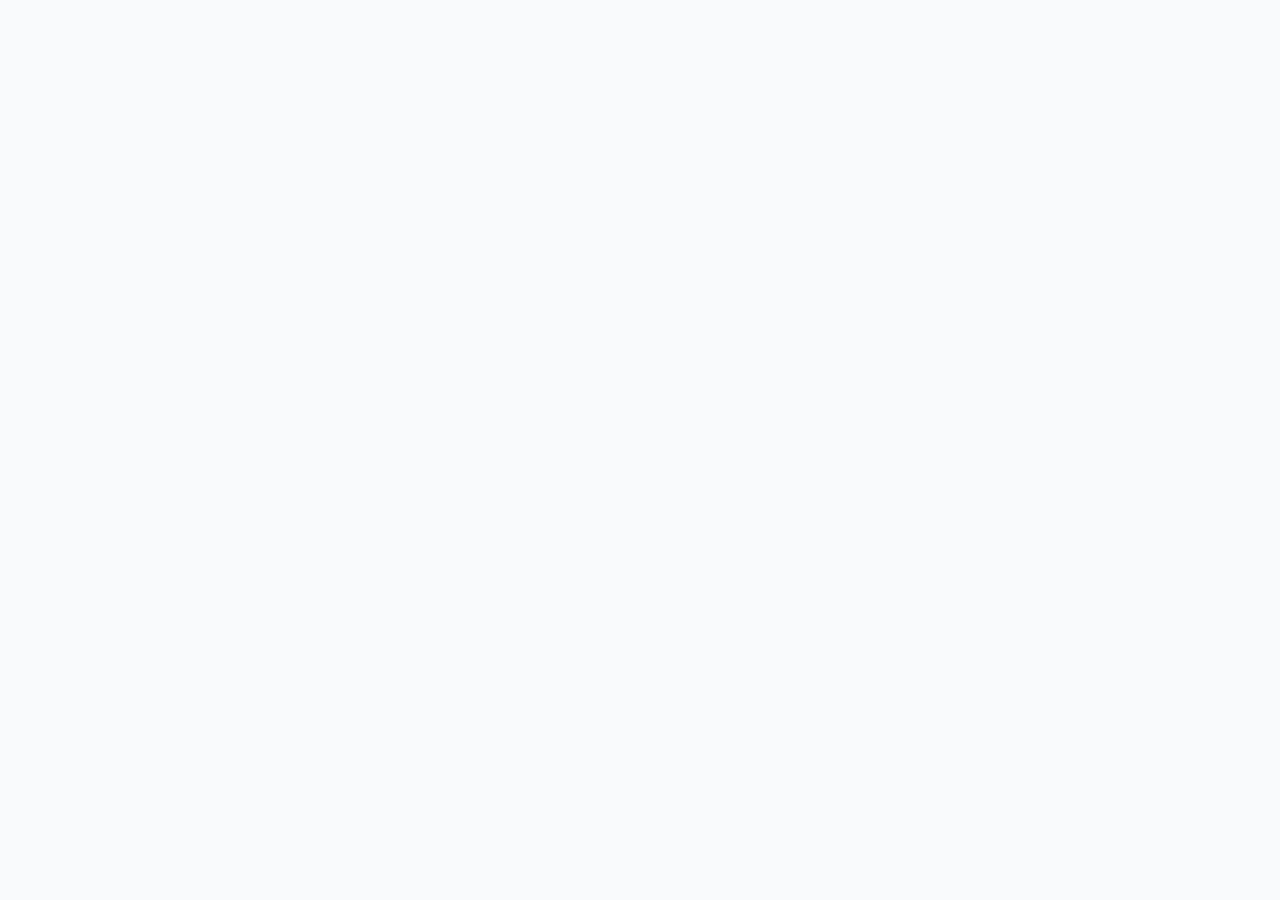
==== interview-prep.html @ bdfff9e2 "Add initial HTML structure for interview prep page" ====
<!DOCTYPE html>
<html lang="en">
<head>
<meta charset="UTF-8">
<meta name="viewport" content="width=device-width, initial-scale=1.0">

<title>Interview Prep Vault | V.I.T.A.L. Frameworks</title>

<meta name="description"
content="Master behavioral interviews with STAR method tracking, competency tagging, and Echo Mode practice drills.">

<style>

:root{
    --primary:#2563eb;
    --secondary:#1d4ed8;
    --success:#059669;
    --warning:#d97706;
    --danger:#dc2626;
    --info:#0891b2;
    --light:#f8fafc;
    --border:#e5e7eb;
    --bg-body:#f9fafb;
    --bg-card:#ffffff;
    --text-main:#111827;
    --text-muted:#4b5563;
    --footer-text:#6b7280;
    --shadow:rgba(0,0,0,.08);
    --font-scale:1;
}

[data-theme="dark"]{
    --primary:#58a6ff;
    --secondary:#79b8ff;
    --success:#3fb950;
    --warning:#d29922;
    --danger:#f85149;
    --info:#22d3ee;
    --light:#161b22;
    --border:#30363d;
    --bg-body:#0d1117;
    --bg-card:#161b22;
    --text-main:#f0f6fc;
    --text-muted:#8b949e;
    --footer-text:#8b949e;
    --shadow:rgba(0,0,0,.4);
}

*{box-sizing:border-box;}

body{
    margin:0;
    font-family:Segoe UI, Arial, sans-serif;
    background:var(--bg-body);
    color:var(--text-main);
    transition:background .3s, color .3s;
}

.skip-link{
    position:absolute;top:-60px;left:0;background:var(--primary);color:#fff;
    padding:10px 16px;z-index:1000;text-decoration:none;border-radius:0 0 8px 0;transition:top .2s;
}
.skip-link:focus{top:0;}

.sr-only{
    position:absolute;width:1px;height:1px;padding:0;margin:-1px;overflow:hidden;
    clip:rect(0,0,0,0);white-space:nowrap;border:0;
}

.a11y-bar{
    display:flex;flex-wrap:wrap;align-items:center;justify-content:center;gap:10px;
    background:var(--bg-card);border-bottom:1px solid var(--border);padding:10px 16px;
    position:sticky;top:0;z-index:900;
}
.a11y-group{display:flex;align-items:center
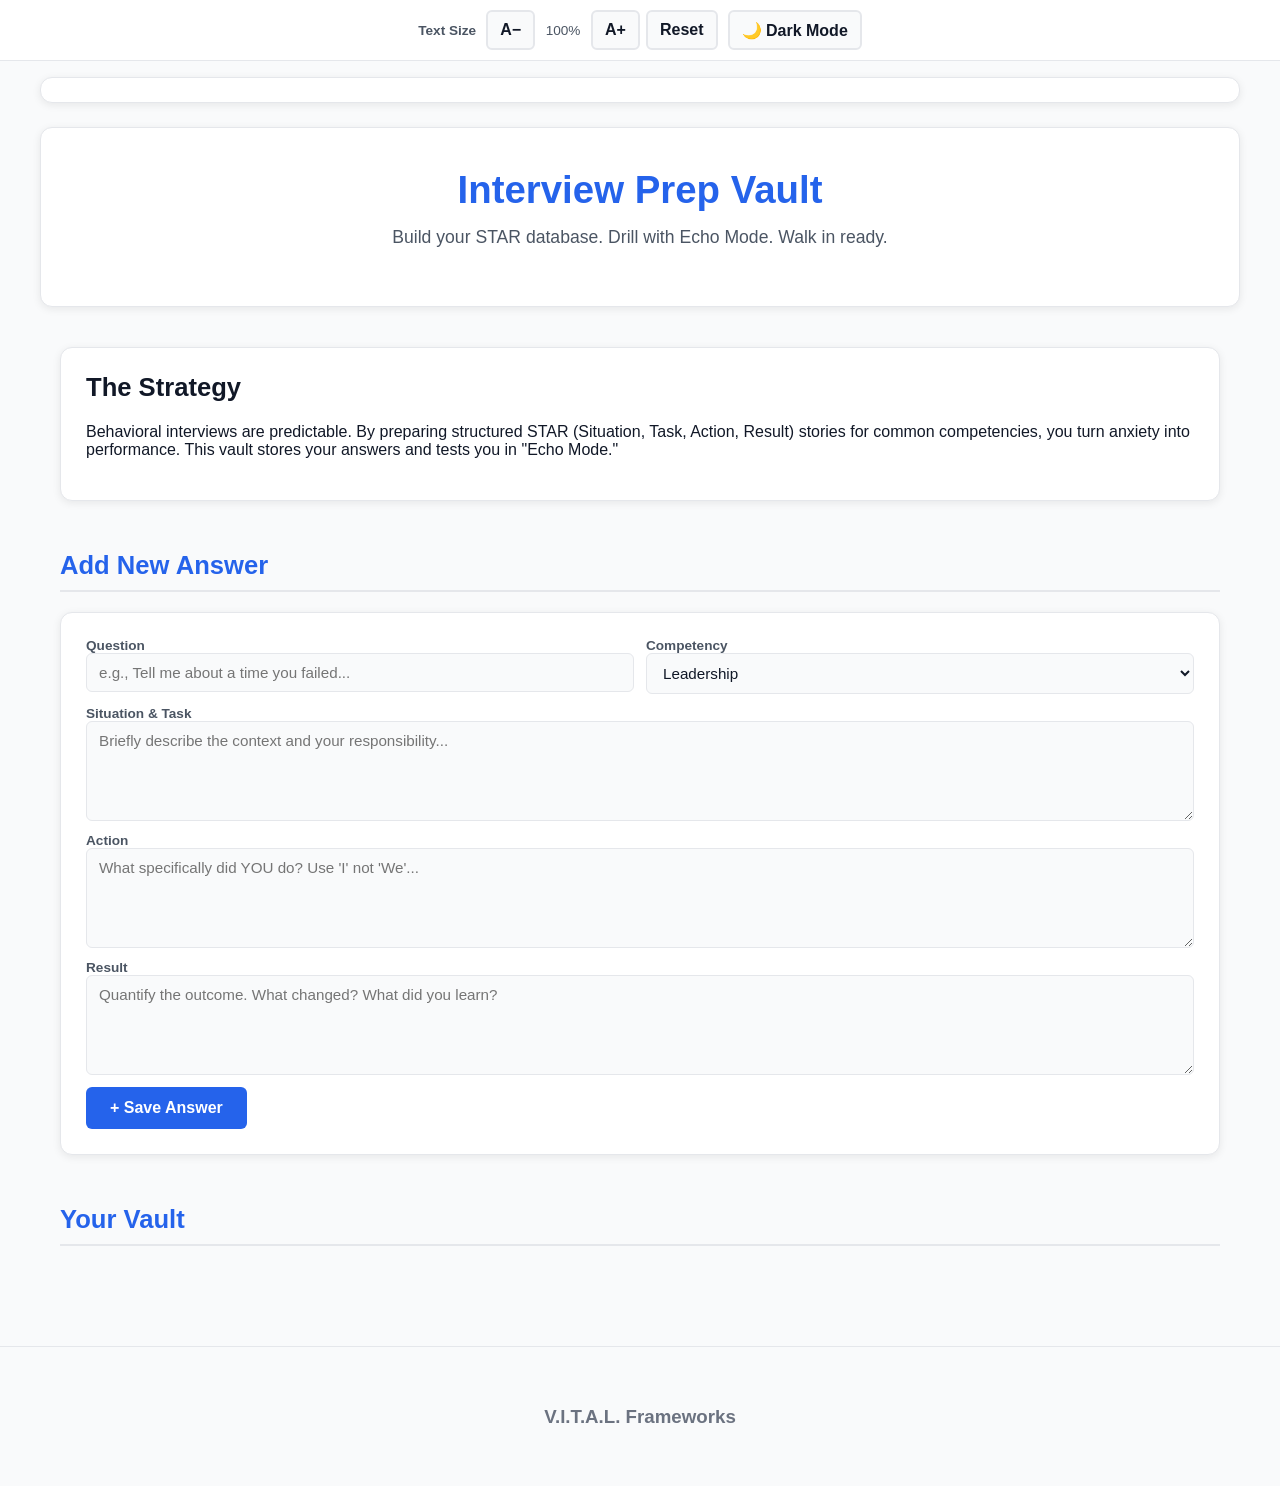
==== commit f0e0110a: "Enhance accessibility styles and button designs Updated accessibility styles and added new button st" ====
--- a/interview-prep.html
+++ b/interview-prep.html
@@ -72,4 +72,195 @@
     background:var(--bg-card);border-bottom:1px solid var(--border);padding:10px 16px;
     position:sticky;top:0;z-index:900;
 }
-.a11y-group{display:flex;align-items:center
+.a11y-group{display:flex;align-items:center;gap:6px;}
+.a11y-label{font-size:.85rem;font-weight:600;color:var(--text-muted);margin-right:4px;}
+.a11y-btn{
+    min-width:40px;min-height:40px;padding:8px 12px;font-size:1rem;font-weight:600;
+    border:2px solid var(--border);border-radius:6px;background:var(--bg-body);
+    color:var(--text-main);cursor:pointer;transition:background .2s,border-color .2s;
+}
+.a11y-btn:hover{border-color:var(--primary);}
+.a11y-btn:focus-visible{outline:3px solid var(--primary);outline-offset:2px;}
+.a11y-btn[aria-pressed="true"]{background:var(--primary);color:#fff;border-color:var(--primary);}
+.a11y-btn:disabled{opacity:.45;cursor:not-allowed;}
+#font-level-display{font-size:.85rem;color:var(--text-muted);min-width:44px;text-align:center;}
+
+.hero{
+    max-width:1200px;margin:24px auto 0;padding:40px 25px;background:var(--bg-card);
+    border:1px solid var(--border);border-radius:12px;box-shadow:0 2px 8px var(--shadow);text-align:center;
+}
+.hero h1{margin:0;font-size:calc(2.4rem * var(--font-scale));color:var(--primary);}
+.hero p{font-size:calc(1.1rem * var(--font-scale));color:var(--text-muted);margin-top:15px;}
+
+.site-nav{
+    max-width:1200px;margin:16px auto 0;padding:12px 20px;background:var(--bg-card);
+    border:1px solid var(--border);border-radius:12px;box-shadow:0 2px 8px var(--shadow);
+}
+.site-nav ul{list-style:none;margin:0 auto;padding:0;display:flex;flex-wrap:wrap;gap:8px;justify-content:center;}
+.site-nav a{
+    display:inline-block;padding:10px 14px;text-decoration:none;color:var(--primary);
+    font-weight:600;border-radius:6px;font-size:calc(1rem * var(--font-scale));
+}
+.site-nav a:hover,.site-nav a:focus-visible{background:var(--primary);color:#fff;outline:none;}
+.site-nav a[aria-current="page"]{background:var(--primary);color:#fff;}
+
+.container{max-width:1200px;margin:auto;padding:40px 20px;}
+
+.progress-box{
+    background:var(--bg-card);padding:25px;border-radius:12px;margin-bottom:40px;
+    box-shadow:0 2px 8px var(--shadow);border:1px solid var(--border);
+}
+.progress-box h2{margin-top:0;font-size:calc(1.6rem * var(--font-scale));}
+.progress-box p,.progress-box li{font-size:calc(1rem * var(--font-scale));}
+
+.section-heading{
+    font-size:calc(1.6rem * var(--font-scale));color:var(--primary);
+    margin:50px 0 20px;padding-bottom:10px;border-bottom:2px solid var(--border);
+}
+.section-intro{
+    color:var(--text-muted);font-size:calc(1rem * var(--font-scale));margin:-10px 0 25px;
+}
+
+/* ===== Form Styles ===== */
+.add-form{background:var(--bg-card);border:1px solid var(--border);border-radius:12px;padding:25px;margin-bottom:30px;box-shadow:0 2px 8px var(--shadow);}
+.add-form h2{margin-top:0;font-size:calc(1.4rem * var(--font-scale));color:var(--primary);}
+.form-row{display:flex;flex-wrap:wrap;gap:12px;margin-bottom:12px;}
+.form-row label{display:flex;flex-direction:column;font-size:calc(.85rem * var(--font-scale));font-weight:600;color:var(--text-muted);flex:1;min-width:150px;}
+.form-row input,.form-row select,.form-row textarea{padding:10px 12px;font-size:calc(.95rem * var(--font-scale));border:1px solid var(--border);border-radius:6px;background:var(--bg-body);color:var(--text-main);font-family:inherit;}
+.form-row textarea{min-height:100px;resize:vertical;}
+.form-row input:focus,.form-row select:focus,.form-row textarea:focus{outline:none;border-color:var(--primary);box-shadow:0 0 0 3px rgba(37,99,235,.2);}
+.add-btn{padding:12px 24px;background:var(--primary);color:#fff;border:none;border-radius:6px;font-size:calc(1rem * var(--font-scale));font-weight:700;cursor:pointer;transition:background .2s;}
+.add-btn:hover{background:var(--secondary);}
+
+/* ===== Card Grid for Answers ===== */
+.answer-grid{display:grid;grid-template-columns:repeat(auto-fill,minmax(300px,1fr));gap:20px;}
+.answer-card{background:var(--bg-card);border:1px solid var(--border);border-radius:12px;padding:20px;box-shadow:0 2px 8px var(--shadow);display:flex;flex-direction:column;}
+.answer-card h3{margin-top:0;color:var(--primary);font-size:calc(1.1rem * var(--font-scale));}
+.tag-badge{display:inline-block;padding:2px 8px;border-radius:12px;font-size:.75rem;font-weight:700;text-transform:uppercase;margin-bottom:8px;}
+.tag-leadership{background:rgba(37,99,235,.12);color:var(--primary);}
+.tag-conflict{background:rgba(220,38,38,.12);color:var(--danger);}
+.tag-failure{background:rgba(217,119,6,.12);color:var(--warning);}
+.tag-success{background:rgba(5,150,105,.12);color:var(--success);}
+.tag-other{background:rgba(107,114,128,.12);color:var(--footer-text);}
+
+.star-section{margin-bottom:10px;}
+.star-label{font-size:.75rem;font-weight:700;color:var(--text-muted);text-transform:uppercase;display:block;margin-bottom:2px;}
+.star-text{font-size:calc(.9rem * var(--font-scale));line-height:1.5;color:var(--text-main);}
+
+.card-actions{margin-top:auto;padding-top:15px;display:flex;gap:8px;}
+.practice-btn{flex:1;padding:8px;background:var(--info);color:#fff;border:none;border-radius:4px;cursor:pointer;font-weight:600;font-size:.9rem;}
+.delete-btn{padding:8px 12px;background:transparent;border:1px solid var(--danger);color:var(--danger);border-radius:4px;cursor:pointer;font-weight:600;font-size:.9rem;}
+.delete-btn:hover{background:rgba(220,38,38,.1);}
+
+/* ===== Practice Modal ===== */
+.modal-overlay{
+    position:fixed;top:0;left:0;width:100%;height:100%;background:rgba(0,0,0,.8);
+    z-index:2000;display:none;align-items:center;justify-content:center;padding:20px;
+}
+.modal-overlay.active{display:flex;}
+.modal-content{
+    background:var(--bg-card);border-radius:12px;padding:40px;max-width:600px;width:100%;
+    text-align:center;position:relative;box-shadow:0 10px 25px rgba(0,0,0,.2);
+}
+.modal-question{font-size:calc(1.5rem * var(--font-scale));font-weight:700;margin-bottom:20px;color:var(--primary);}
+.modal-hint{font-size:calc(1rem * var(--font-scale));color:var(--text-muted);margin-bottom:30px;}
+.reveal-btn{padding:12px 30px;background:var(--success);color:#fff;border:none;border-radius:6px;font-size:1.1rem;font-weight:700;cursor:pointer;}
+.close-modal{position:absolute;top:15px;right:20px;background:none;border:none;font-size:1.5rem;cursor:pointer;color:var(--text-muted);}
+
+footer{text-align:center;padding:40px;color:var(--footer-text);border-top:1px solid var(--border);margin-top:40px;}
+
+@media(prefers-reduced-motion:reduce){*{transition:none!important;animation:none!important;}}
+@media print{.a11y-bar,.site-nav,.add-form,.card-actions,.modal-overlay{display:none;}}
+
+</style>
+</head>
+
+<body>
+
+<a href="#main-content" class="skip-link">Skip to main content</a>
+
+<!-- ===== Accessibility Toolbar ===== -->
+<div class="a11y-bar" role="toolbar" aria-label="Display and accessibility settings">
+    <div class="a11y-group" role="group" aria-label="Text size controls">
+        <span class="a11y-label" id="font-label">Text Size</span>
+        <button type="button" class="a11y-btn" id="font-decrease" aria-label="Decrease text size">A−</button>
+        <span id="font-level-display" aria-live="polite" aria-describedby="font-label">100%</span>
+        <button type="button" class="a11y-btn" id="font-increase" aria-label="Increase text size">A+</button>
+        <button type="button" class="a11y-btn" id="font-reset" aria-label="Reset text size to 100 percent">Reset</button>
+    </div>
+    <div class="a11y-group">
+        <button type="button" class="a11y-btn" id="theme-toggle" aria-pressed="false" aria-label="Toggle dark mode">🌙 Dark Mode</button>
+    </div>
+</div>
+
+<!-- ==== Top Navigation === -->
+<div id="site-nav" class="site-nav" aria-label="Primary"></div>
+<script src="nav.js"></script>
+
+<header class="hero">
+<h1>Interview Prep Vault</h1>
+<p>Build your STAR database. Drill with Echo Mode. Walk in ready.</p>
+</header>
+
+<main class="container" id="main-content">
+
+<section class="progress-box" aria-labelledby="goal-heading">
+<h2 id="goal-heading">The Strategy</h2>
+<p>
+Behavioral interviews are predictable. By preparing structured STAR (Situation, Task, Action, Result) stories for common competencies, you turn anxiety into performance. This vault stores your answers and tests you in "Echo Mode."
+</p>
+</section>
+
+<h2 class="section-heading" id="entry-heading">Add New Answer</h2>
+
+<div class="add-form">
+<form id="add-form">
+<div class="form-row">
+<label>Question<input type="text" id="f-question" required placeholder="e.g., Tell me about a time you failed..."></label>
+<label>Competency<select id="f-tag" required>
+<option value="leadership">Leadership</option>
+<option value="conflict">Conflict Resolution</option>
+<option value="failure">Failure / Mistake</option>
+<option value="success">Success / Achievement</option>
+<option value="other">Other</option>
+</select></label>
+</div>
+<div class="form-row">
+<label>Situation &amp; Task<textarea id="f-st" required placeholder="Briefly describe the context and your responsibility..."></textarea></label>
+</div>
+<div class="form-row">
+<label>Action<textarea id="f-a" required placeholder="What specifically did YOU do? Use 'I' not 'We'..."></textarea></label>
+</div>
+<div class="form-row">
+<label>Result<textarea id="f-r" required placeholder="Quantify the outcome. What changed? What did you learn?"></textarea></label>
+</div>
+<button type="submit" class="add-btn">+ Save Answer</button>
+</form>
+</div>
+
+<h2 class="section-heading" id="vault-heading">Your Vault</h2>
+<div class="answer-grid" id="answer-grid">
+    <!-- Cards injected here -->
+</div>
+
+</main>
+
+<!-- Practice Modal -->
+<div class="modal-overlay" id="practice-modal">
+    <div class="modal-content">
+        <button class="close-modal" id="close-modal">&times;</button>
+        <h2 class="modal-question" id="modal-q">Question?</h2>
+        <p class="modal-hint">Speak your answer out loud using the STAR method.<br>Take your time. Then reveal to check.</p>
+        <button class="reveal-btn" id="reveal-btn">Reveal Answer</button>
+        
+        <div id="modal-answer-view" style="display:none; text-align:left; margin-top:20px;">
+            <div class="star-section"><span class="star-label">Situation/Task</span><div class="star-text" id="m-st"></div></div>
+            <div class="star-section"><span class="star-label">Action</span><div class="star-text" id="m-a"></div></div>
+            <div class="star-section"><span class="star-label">Result</span><div class="star-text" id="m-r"></div></div>
+        </div>
+    </div>
+</div>
+
+<footer>
+<h3>V.I.T.A.L. Frameworks</h3>
+<p>
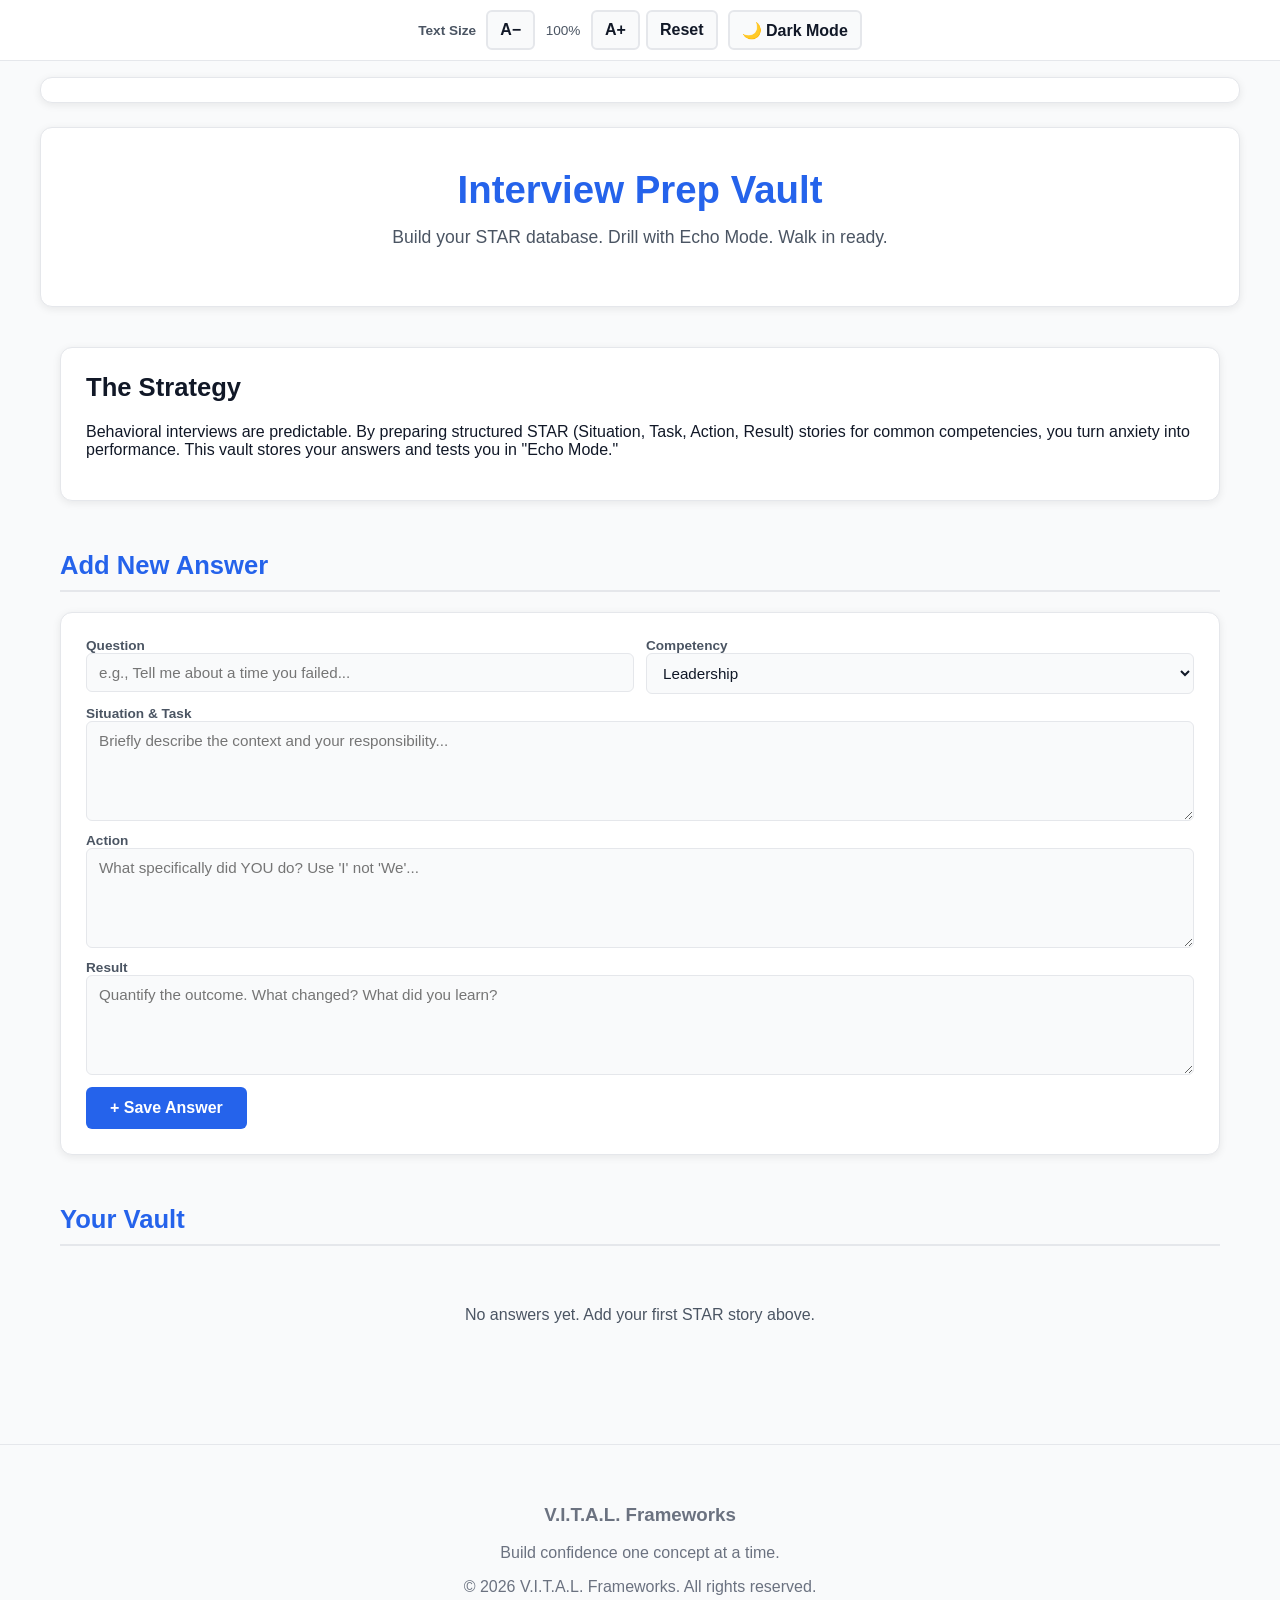
==== commit 0498bb9e: "Implement dynamic copyright year and text size features Added copyright year update and text size co" ====
--- a/interview-prep.html
+++ b/interview-prep.html
@@ -263,4 +263,238 @@
 
 <footer>
 <h3>V.I.T.A.L. Frameworks</h3>
-<p>
+<p>Build confidence one concept at a time.</p>
+<p class="copyright">&copy; <span id="copyright-year">2026</span> V.I.T.A.L. Frameworks. All rights reserved.</p>
+</footer>
+
+<script>
+(function () {
+    'use strict';
+
+    // ---------- Copyright Year ----------
+    var yearEl = document.getElementById('copyright-year');
+    if (yearEl) yearEl.textContent = new Date().getFullYear();
+
+    // ---------- Text Size Controls ----------
+    var LEVELS=[0.75,0.9,1,1.1,1.25,1.5,1.75,2];
+    var MIN_INDEX=0,MAX_INDEX=LEVELS.length-1,DEFAULT_INDEX=2;
+    var STORE_KEY_SIZE='vital-font-scale-index',STORE_KEY_THEME='vital-theme';
+    var btnIncrease=document.getElementById('font-increase');
+    var btnDecrease=document.getElementById('font-decrease');
+    var btnReset=document.getElementById('font-reset');
+    var display=document.getElementById('font-level-display');
+    var root=document.documentElement;
+
+    function clamp(n,lo,hi){return Math.min(hi,Math.max(lo,n));}
+    function getStoredIndex(){try{var raw=localStorage.getItem(STORE_KEY_SIZE);if(raw===null)return DEFAULT_INDEX;var n=parseInt(raw,10);return isNaN(n)?DEFAULT_INDEX:clamp(n,MIN_INDEX,MAX_INDEX);}catch(e){return DEFAULT_INDEX;}}
+    function applyScale(index,announce){
+        index=clamp(index,MIN_INDEX,MAX_INDEX);
+        var scale=LEVELS[index];
+        root.style.setProperty('--font-scale',String(scale));
+        display.textContent=Math.round(scale*100)+'%';
+        btnDecrease.disabled=(index===MIN_INDEX);
+        btnIncrease.disabled=(index===MAX_INDEX);
+        try{localStorage.setItem(STORE_KEY_SIZE,String(index));}catch(e){}
+        if(announce) display.textContent=Math.round(scale*100)+'% text size';
+    }
+
+    var currentIndex=getStoredIndex();
+    applyScale(currentIndex,false);
+
+    btnIncrease.addEventListener('click',function(){
+        currentIndex=clamp(currentIndex+1,MIN_INDEX,MAX_INDEX);
+        applyScale(currentIndex,true);
+    });
+    btnDecrease.addEventListener('click',function(){
+        currentIndex=clamp(currentIndex-1,MIN_INDEX,MAX_INDEX);
+        applyScale(currentIndex,true);
+    });
+    btnReset.addEventListener('click',function(){
+        currentIndex=DEFAULT_INDEX;
+        applyScale(currentIndex,true);
+    });
+
+    // ---------- Dark Mode Toggle ----------
+    var themeToggle=document.getElementById('theme-toggle');
+    function getPreferredTheme(){
+        try{var stored=localStorage.getItem(STORE_KEY_THEME);if(stored==='dark'||stored==='light')return stored;}catch(e){}
+        if(window.matchMedia&&window.matchMedia('(prefers-color-scheme: dark)').matches)return 'dark';
+        return 'light';
+    }
+    function applyTheme(theme,persist){
+        if(theme==='dark'){
+            root.setAttribute('data-theme','dark');
+            themeToggle.setAttribute('aria-pressed','true');
+            themeToggle.textContent='☀️ Light Mode';
+        }else{
+            root.removeAttribute('data-theme');
+            themeToggle.setAttribute('aria-pressed','false');
+            themeToggle.textContent='🌙 Dark Mode';
+        }
+        if(persist){try{localStorage.setItem(STORE_KEY_THEME,theme);}catch(e){}}
+    }
+    var currentTheme=getPreferredTheme();
+    applyTheme(currentTheme,false);
+    themeToggle.addEventListener('click',function(){
+        currentTheme=(currentTheme==='dark')?'light':'dark';
+        applyTheme(currentTheme,true);
+    });
+})();
+
+/* ===== VAULT LOGIC ===== */
+(function(){
+    'use strict';
+    var STORAGE_KEY='vital-interview-answers';
+    var TAG_LABELS={
+        leadership:'Leadership',
+        conflict:'Conflict Resolution',
+        failure:'Failure / Mistake',
+        success:'Success / Achievement',
+        other:'Other'
+    };
+    var TAG_CLASSES={
+        leadership:'tag-leadership',
+        conflict:'tag-conflict',
+        failure:'tag-failure',
+        success:'tag-success',
+        other:'tag-other'
+    };
+
+    function getAnswers(){
+        try{
+            var raw=localStorage.getItem(STORAGE_KEY);
+            var d=raw?JSON.parse(raw):[];
+            return Array.isArray(d)?d:[];
+        }catch(e){return[];}
+    }
+    function saveAnswers(d){
+        try{localStorage.setItem(STORAGE_KEY,JSON.stringify(d));}
+        catch(e){alert('Could not save — storage may be full or blocked.');}
+    }
+
+    var answers=getAnswers();
+
+    function esc(s){
+        var d=document.createElement('div');
+        d.textContent=s==null?'':s;
+        return d.innerHTML;
+    }
+
+    function renderVault(){
+        var grid=document.getElementById('answer-grid');
+        if(answers.length===0){
+            grid.innerHTML='<div class="empty-state" style="grid-column:1/-1;text-align:center;padding:40px;color:var(--text-muted);">No answers yet. Add your first STAR story above.</div>';
+            return;
+        }
+        grid.innerHTML=answers.map(function(a,idx){
+            return '<div class="answer-card">'+
+                '<span class="tag-badge '+TAG_CLASSES[a.tag]+'">'+TAG_LABELS[a.tag]+'</span>'+
+                '<h3>'+esc(a.question)+'</h3>'+
+                '<div class="star-section"><span class="star-label">Situation / Task</span><div class="star-text">'+esc(a.st)+'</div></div>'+
+                '<div class="star-section"><span class="star-label">Action</span><div class="star-text">'+esc(a.a)+'</div></div>'+
+                '<div class="star-section"><span class="star-label">Result</span><div class="star-text">'+esc(a.r)+'</div></div>'+
+                '<div class="card-actions">'+
+                    '<button type="button" class="practice-btn" data-idx="'+idx+'">🎙 Practice</button>'+
+                    '<button type="button" class="delete-btn" data-idx="'+idx+'">✕</button>'+
+                '</div>'+
+            '</div>';
+        }).join('');
+
+        // Attach Practice button listeners
+        document.querySelectorAll('.practice-btn').forEach(function(btn){
+            btn.addEventListener('click',function(){
+                var idx=parseInt(this.getAttribute('data-idx'),10);
+                openPracticeModal(idx);
+            });
+        });
+
+        // Attach Delete button listeners
+        document.querySelectorAll('.delete-btn').forEach(function(btn){
+            btn.addEventListener('click',function(){
+                var idx=parseInt(this.getAttribute('data-idx'),10);
+                if(confirm('Delete this answer?')){
+                    answers.splice(idx,1);
+                    saveAnswers(answers);
+                    renderVault();
+                }
+            });
+        });
+    }
+
+    // ---------- Echo Mode Modal ----------
+    var modal=document.getElementById('practice-modal');
+    var modalQ=document.getElementById('modal-q');
+    var revealBtn=document.getElementById('reveal-btn');
+    var closeModal=document.getElementById('close-modal');
+    var answerView=document.getElementById('modal-answer-view');
+    var mSt=document.getElementById('m-st');
+    var mA=document.getElementById('m-a');
+    var mR=document.getElementById('m-r');
+
+    function openPracticeModal(idx){
+        var a=answers[idx];
+        if(!a) return;
+        modalQ.textContent=a.question;
+        answerView.style.display='none';
+        revealBtn.style.display='inline-block';
+        modal.setAttribute('data-idx',String(idx));
+        modal.classList.add('active');
+        document.body.style.overflow='hidden';
+    }
+
+    function closePracticeModal(){
+        modal.classList.remove('active');
+        document.body.style.overflow='';
+        answerView.style.display='none';
+        revealBtn.style.display='inline-block';
+    }
+
+    revealBtn.addEventListener('click',function(){
+        var storedIdx=parseInt(modal.getAttribute('data-idx'),10);
+        var a=answers[storedIdx];
+        if(!a) return;
+        mSt.textContent=a.st;
+        mA.textContent=a.a;
+        mR.textContent=a.r;
+        answerView.style.display='block';
+        revealBtn.style.display='none';
+    });
+
+    closeModal.addEventListener('click',closePracticeModal);
+    modal.addEventListener('click',function(e){
+        if(e.target===modal) closePracticeModal();
+    });
+    document.addEventListener('keydown',function(e){
+        if(e.key==='Escape'&&modal.classList.contains('active')) closePracticeModal();
+    });
+
+    // ---------- Add Form ----------
+    document.getElementById('add-form').addEventListener('submit',function(e){
+        e.preventDefault();
+        var question=document.getElementById('f-question').value.trim();
+        var tag=document.getElementById('f-tag').value;
+        var st=document.getElementById('f-st').value.trim();
+        var a=document.getElementById('f-a').value.trim();
+        var r=document.getElementById('f-r').value.trim();
+        if(!question||!st||!a||!r) return;
+
+        answers.push({
+            question:question,
+            tag:tag,
+            st:st,
+            a:a,
+            r:r,
+            createdAt:new Date().toISOString()
+        });
+        saveAnswers(answers);
+        renderVault();
+        this.reset();
+    });
+
+    // Initial render
+    renderVault();
+})();
+</script>
+
+</body>
+</html>
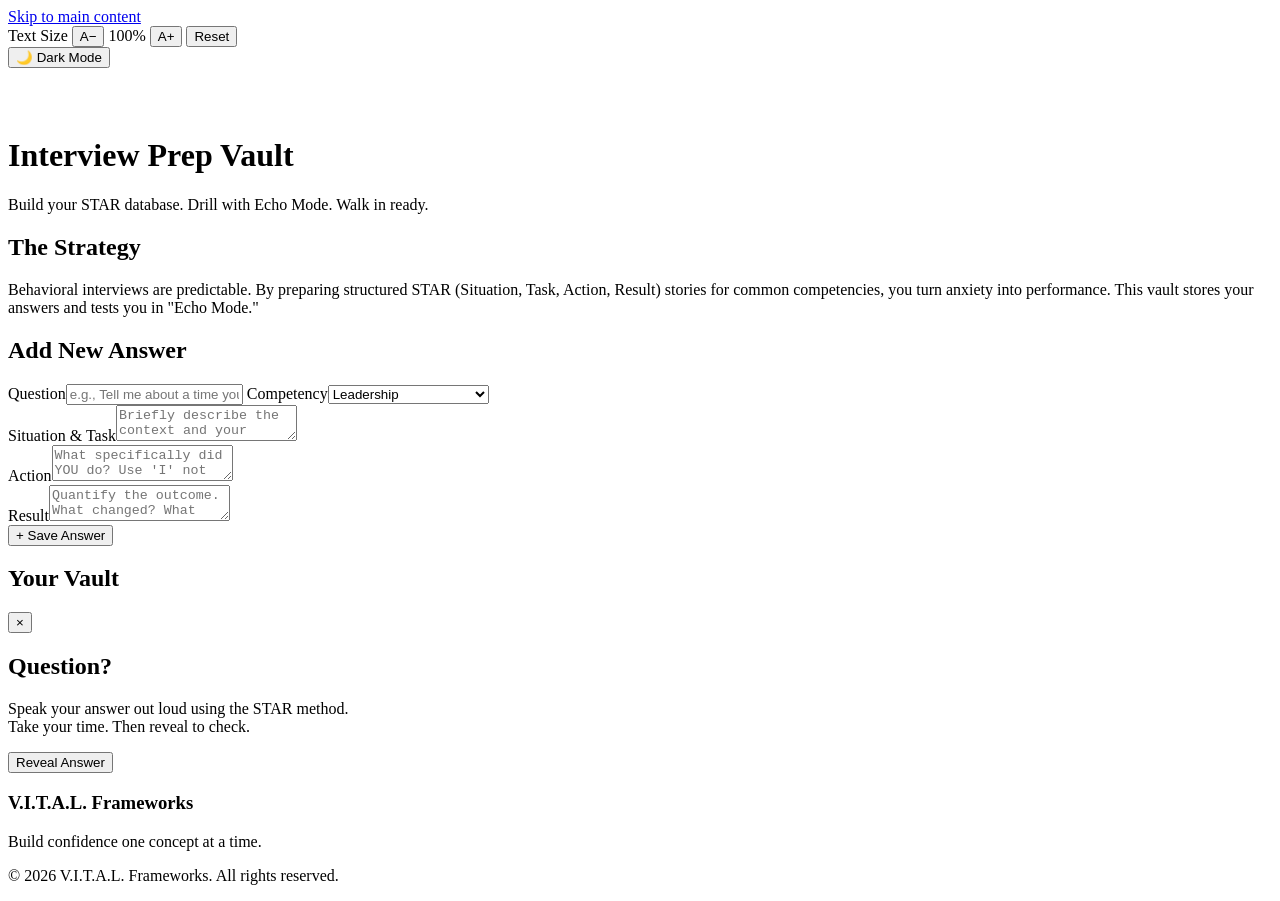
==== commit 9856999c: "Refactor interview-prep.html structure and styles Updated the HTML structure and removed unnecessary" ====
--- a/interview-prep.html
+++ b/interview-prep.html
@@ -3,183 +3,14 @@
 <head>
 <meta charset="UTF-8">
 <meta name="viewport" content="width=device-width, initial-scale=1.0">
-
 <title>Interview Prep Vault | V.I.T.A.L. Frameworks</title>
-
-<meta name="description"
-content="Master behavioral interviews with STAR method tracking, competency tagging, and Echo Mode practice drills.">
-
-<style>
-
-:root{
-    --primary:#2563eb;
-    --secondary:#1d4ed8;
-    --success:#059669;
-    --warning:#d97706;
-    --danger:#dc2626;
-    --info:#0891b2;
-    --light:#f8fafc;
-    --border:#e5e7eb;
-    --bg-body:#f9fafb;
-    --bg-card:#ffffff;
-    --text-main:#111827;
-    --text-muted:#4b5563;
-    --footer-text:#6b7280;
-    --shadow:rgba(0,0,0,.08);
-    --font-scale:1;
-}
-
-[data-theme="dark"]{
-    --primary:#58a6ff;
-    --secondary:#79b8ff;
-    --success:#3fb950;
-    --warning:#d29922;
-    --danger:#f85149;
-    --info:#22d3ee;
-    --light:#161b22;
-    --border:#30363d;
-    --bg-body:#0d1117;
-    --bg-card:#161b22;
-    --text-main:#f0f6fc;
-    --text-muted:#8b949e;
-    --footer-text:#8b949e;
-    --shadow:rgba(0,0,0,.4);
-}
-
-*{box-sizing:border-box;}
-
-body{
-    margin:0;
-    font-family:Segoe UI, Arial, sans-serif;
-    background:var(--bg-body);
-    color:var(--text-main);
-    transition:background .3s, color .3s;
-}
-
-.skip-link{
-    position:absolute;top:-60px;left:0;background:var(--primary);color:#fff;
-    padding:10px 16px;z-index:1000;text-decoration:none;border-radius:0 0 8px 0;transition:top .2s;
-}
-.skip-link:focus{top:0;}
-
-.sr-only{
-    position:absolute;width:1px;height:1px;padding:0;margin:-1px;overflow:hidden;
-    clip:rect(0,0,0,0);white-space:nowrap;border:0;
-}
-
-.a11y-bar{
-    display:flex;flex-wrap:wrap;align-items:center;justify-content:center;gap:10px;
-    background:var(--bg-card);border-bottom:1px solid var(--border);padding:10px 16px;
-    position:sticky;top:0;z-index:900;
-}
-.a11y-group{display:flex;align-items:center;gap:6px;}
-.a11y-label{font-size:.85rem;font-weight:600;color:var(--text-muted);margin-right:4px;}
-.a11y-btn{
-    min-width:40px;min-height:40px;padding:8px 12px;font-size:1rem;font-weight:600;
-    border:2px solid var(--border);border-radius:6px;background:var(--bg-body);
-    color:var(--text-main);cursor:pointer;transition:background .2s,border-color .2s;
-}
-.a11y-btn:hover{border-color:var(--primary);}
-.a11y-btn:focus-visible{outline:3px solid var(--primary);outline-offset:2px;}
-.a11y-btn[aria-pressed="true"]{background:var(--primary);color:#fff;border-color:var(--primary);}
-.a11y-btn:disabled{opacity:.45;cursor:not-allowed;}
-#font-level-display{font-size:.85rem;color:var(--text-muted);min-width:44px;text-align:center;}
-
-.hero{
-    max-width:1200px;margin:24px auto 0;padding:40px 25px;background:var(--bg-card);
-    border:1px solid var(--border);border-radius:12px;box-shadow:0 2px 8px var(--shadow);text-align:center;
-}
-.hero h1{margin:0;font-size:calc(2.4rem * var(--font-scale));color:var(--primary);}
-.hero p{font-size:calc(1.1rem * var(--font-scale));color:var(--text-muted);margin-top:15px;}
-
-.site-nav{
-    max-width:1200px;margin:16px auto 0;padding:12px 20px;background:var(--bg-card);
-    border:1px solid var(--border);border-radius:12px;box-shadow:0 2px 8px var(--shadow);
-}
-.site-nav ul{list-style:none;margin:0 auto;padding:0;display:flex;flex-wrap:wrap;gap:8px;justify-content:center;}
-.site-nav a{
-    display:inline-block;padding:10px 14px;text-decoration:none;color:var(--primary);
-    font-weight:600;border-radius:6px;font-size:calc(1rem * var(--font-scale));
-}
-.site-nav a:hover,.site-nav a:focus-visible{background:var(--primary);color:#fff;outline:none;}
-.site-nav a[aria-current="page"]{background:var(--primary);color:#fff;}
-
-.container{max-width:1200px;margin:auto;padding:40px 20px;}
-
-.progress-box{
-    background:var(--bg-card);padding:25px;border-radius:12px;margin-bottom:40px;
-    box-shadow:0 2px 8px var(--shadow);border:1px solid var(--border);
-}
-.progress-box h2{margin-top:0;font-size:calc(1.6rem * var(--font-scale));}
-.progress-box p,.progress-box li{font-size:calc(1rem * var(--font-scale));}
-
-.section-heading{
-    font-size:calc(1.6rem * var(--font-scale));color:var(--primary);
-    margin:50px 0 20px;padding-bottom:10px;border-bottom:2px solid var(--border);
-}
-.section-intro{
-    color:var(--text-muted);font-size:calc(1rem * var(--font-scale));margin:-10px 0 25px;
-}
-
-/* ===== Form Styles ===== */
-.add-form{background:var(--bg-card);border:1px solid var(--border);border-radius:12px;padding:25px;margin-bottom:30px;box-shadow:0 2px 8px var(--shadow);}
-.add-form h2{margin-top:0;font-size:calc(1.4rem * var(--font-scale));color:var(--primary);}
-.form-row{display:flex;flex-wrap:wrap;gap:12px;margin-bottom:12px;}
-.form-row label{display:flex;flex-direction:column;font-size:calc(.85rem * var(--font-scale));font-weight:600;color:var(--text-muted);flex:1;min-width:150px;}
-.form-row input,.form-row select,.form-row textarea{padding:10px 12px;font-size:calc(.95rem * var(--font-scale));border:1px solid var(--border);border-radius:6px;background:var(--bg-body);color:var(--text-main);font-family:inherit;}
-.form-row textarea{min-height:100px;resize:vertical;}
-.form-row input:focus,.form-row select:focus,.form-row textarea:focus{outline:none;border-color:var(--primary);box-shadow:0 0 0 3px rgba(37,99,235,.2);}
-.add-btn{padding:12px 24px;background:var(--primary);color:#fff;border:none;border-radius:6px;font-size:calc(1rem * var(--font-scale));font-weight:700;cursor:pointer;transition:background .2s;}
-.add-btn:hover{background:var(--secondary);}
-
-/* ===== Card Grid for Answers ===== */
-.answer-grid{display:grid;grid-template-columns:repeat(auto-fill,minmax(300px,1fr));gap:20px;}
-.answer-card{background:var(--bg-card);border:1px solid var(--border);border-radius:12px;padding:20px;box-shadow:0 2px 8px var(--shadow);display:flex;flex-direction:column;}
-.answer-card h3{margin-top:0;color:var(--primary);font-size:calc(1.1rem * var(--font-scale));}
-.tag-badge{display:inline-block;padding:2px 8px;border-radius:12px;font-size:.75rem;font-weight:700;text-transform:uppercase;margin-bottom:8px;}
-.tag-leadership{background:rgba(37,99,235,.12);color:var(--primary);}
-.tag-conflict{background:rgba(220,38,38,.12);color:var(--danger);}
-.tag-failure{background:rgba(217,119,6,.12);color:var(--warning);}
-.tag-success{background:rgba(5,150,105,.12);color:var(--success);}
-.tag-other{background:rgba(107,114,128,.12);color:var(--footer-text);}
-
-.star-section{margin-bottom:10px;}
-.star-label{font-size:.75rem;font-weight:700;color:var(--text-muted);text-transform:uppercase;display:block;margin-bottom:2px;}
-.star-text{font-size:calc(.9rem * var(--font-scale));line-height:1.5;color:var(--text-main);}
-
-.card-actions{margin-top:auto;padding-top:15px;display:flex;gap:8px;}
-.practice-btn{flex:1;padding:8px;background:var(--info);color:#fff;border:none;border-radius:4px;cursor:pointer;font-weight:600;font-size:.9rem;}
-.delete-btn{padding:8px 12px;background:transparent;border:1px solid var(--danger);color:var(--danger);border-radius:4px;cursor:pointer;font-weight:600;font-size:.9rem;}
-.delete-btn:hover{background:rgba(220,38,38,.1);}
-
-/* ===== Practice Modal ===== */
-.modal-overlay{
-    position:fixed;top:0;left:0;width:100%;height:100%;background:rgba(0,0,0,.8);
-    z-index:2000;display:none;align-items:center;justify-content:center;padding:20px;
-}
-.modal-overlay.active{display:flex;}
-.modal-content{
-    background:var(--bg-card);border-radius:12px;padding:40px;max-width:600px;width:100%;
-    text-align:center;position:relative;box-shadow:0 10px 25px rgba(0,0,0,.2);
-}
-.modal-question{font-size:calc(1.5rem * var(--font-scale));font-weight:700;margin-bottom:20px;color:var(--primary);}
-.modal-hint{font-size:calc(1rem * var(--font-scale));color:var(--text-muted);margin-bottom:30px;}
-.reveal-btn{padding:12px 30px;background:var(--success);color:#fff;border:none;border-radius:6px;font-size:1.1rem;font-weight:700;cursor:pointer;}
-.close-modal{position:absolute;top:15px;right:20px;background:none;border:none;font-size:1.5rem;cursor:pointer;color:var(--text-muted);}
-
-footer{text-align:center;padding:40px;color:var(--footer-text);border-top:1px solid var(--border);margin-top:40px;}
-
-@media(prefers-reduced-motion:reduce){*{transition:none!important;animation:none!important;}}
-@media print{.a11y-bar,.site-nav,.add-form,.card-actions,.modal-overlay{display:none;}}
-
-</style>
+<meta name="description" content="Master behavioral interviews with STAR method tracking, competency tagging, and Echo Mode practice drills.">
+<link rel="stylesheet" href="styles.css">
 </head>
-
 <body>
 
 <a href="#main-content" class="skip-link">Skip to main content</a>
 
-<!-- ===== Accessibility Toolbar ===== -->
 <div class="a11y-bar" role="toolbar" aria-label="Display and accessibility settings">
     <div class="a11y-group" role="group" aria-label="Text size controls">
         <span class="a11y-label" id="font-label">Text Size</span>
@@ -193,7 +24,6 @@
     </div>
 </div>
 
-<!-- ==== Top Navigation === -->
 <div id="site-nav" class="site-nav" aria-label="Primary"></div>
 <script src="nav.js"></script>
 
@@ -239,20 +69,16 @@
 </div>
 
 <h2 class="section-heading" id="vault-heading">Your Vault</h2>
-<div class="answer-grid" id="answer-grid">
-    <!-- Cards injected here -->
-</div>
+<div class="answer-grid" id="answer-grid"></div>
 
 </main>
 
-<!-- Practice Modal -->
 <div class="modal-overlay" id="practice-modal">
     <div class="modal-content">
         <button class="close-modal" id="close-modal">&times;</button>
         <h2 class="modal-question" id="modal-q">Question?</h2>
         <p class="modal-hint">Speak your answer out loud using the STAR method.<br>Take your time. Then reveal to check.</p>
         <button class="reveal-btn" id="reveal-btn">Reveal Answer</button>
-        
         <div id="modal-answer-view" style="display:none; text-align:left; margin-top:20px;">
             <div class="star-section"><span class="star-label">Situation/Task</span><div class="star-text" id="m-st"></div></div>
             <div class="star-section"><span class="star-label">Action</span><div class="star-text" id="m-a"></div></div>
@@ -267,234 +93,6 @@
 <p class="copyright">&copy; <span id="copyright-year">2026</span> V.I.T.A.L. Frameworks. All rights reserved.</p>
 </footer>
 
-<script>
-(function () {
-    'use strict';
-
-    // ---------- Copyright Year ----------
-    var yearEl = document.getElementById('copyright-year');
-    if (yearEl) yearEl.textContent = new Date().getFullYear();
-
-    // ---------- Text Size Controls ----------
-    var LEVELS=[0.75,0.9,1,1.1,1.25,1.5,1.75,2];
-    var MIN_INDEX=0,MAX_INDEX=LEVELS.length-1,DEFAULT_INDEX=2;
-    var STORE_KEY_SIZE='vital-font-scale-index',STORE_KEY_THEME='vital-theme';
-    var btnIncrease=document.getElementById('font-increase');
-    var btnDecrease=document.getElementById('font-decrease');
-    var btnReset=document.getElementById('font-reset');
-    var display=document.getElementById('font-level-display');
-    var root=document.documentElement;
-
-    function clamp(n,lo,hi){return Math.min(hi,Math.max(lo,n));}
-    function getStoredIndex(){try{var raw=localStorage.getItem(STORE_KEY_SIZE);if(raw===null)return DEFAULT_INDEX;var n=parseInt(raw,10);return isNaN(n)?DEFAULT_INDEX:clamp(n,MIN_INDEX,MAX_INDEX);}catch(e){return DEFAULT_INDEX;}}
-    function applyScale(index,announce){
-        index=clamp(index,MIN_INDEX,MAX_INDEX);
-        var scale=LEVELS[index];
-        root.style.setProperty('--font-scale',String(scale));
-        display.textContent=Math.round(scale*100)+'%';
-        btnDecrease.disabled=(index===MIN_INDEX);
-        btnIncrease.disabled=(index===MAX_INDEX);
-        try{localStorage.setItem(STORE_KEY_SIZE,String(index));}catch(e){}
-        if(announce) display.textContent=Math.round(scale*100)+'% text size';
-    }
-
-    var currentIndex=getStoredIndex();
-    applyScale(currentIndex,false);
-
-    btnIncrease.addEventListener('click',function(){
-        currentIndex=clamp(currentIndex+1,MIN_INDEX,MAX_INDEX);
-        applyScale(currentIndex,true);
-    });
-    btnDecrease.addEventListener('click',function(){
-        currentIndex=clamp(currentIndex-1,MIN_INDEX,MAX_INDEX);
-        applyScale(currentIndex,true);
-    });
-    btnReset.addEventListener('click',function(){
-        currentIndex=DEFAULT_INDEX;
-        applyScale(currentIndex,true);
-    });
-
-    // ---------- Dark Mode Toggle ----------
-    var themeToggle=document.getElementById('theme-toggle');
-    function getPreferredTheme(){
-        try{var stored=localStorage.getItem(STORE_KEY_THEME);if(stored==='dark'||stored==='light')return stored;}catch(e){}
-        if(window.matchMedia&&window.matchMedia('(prefers-color-scheme: dark)').matches)return 'dark';
-        return 'light';
-    }
-    function applyTheme(theme,persist){
-        if(theme==='dark'){
-            root.setAttribute('data-theme','dark');
-            themeToggle.setAttribute('aria-pressed','true');
-            themeToggle.textContent='☀️ Light Mode';
-        }else{
-            root.removeAttribute('data-theme');
-            themeToggle.setAttribute('aria-pressed','false');
-            themeToggle.textContent='🌙 Dark Mode';
-        }
-        if(persist){try{localStorage.setItem(STORE_KEY_THEME,theme);}catch(e){}}
-    }
-    var currentTheme=getPreferredTheme();
-    applyTheme(currentTheme,false);
-    themeToggle.addEventListener('click',function(){
-        currentTheme=(currentTheme==='dark')?'light':'dark';
-        applyTheme(currentTheme,true);
-    });
-})();
-
-/* ===== VAULT LOGIC ===== */
-(function(){
-    'use strict';
-    var STORAGE_KEY='vital-interview-answers';
-    var TAG_LABELS={
-        leadership:'Leadership',
-        conflict:'Conflict Resolution',
-        failure:'Failure / Mistake',
-        success:'Success / Achievement',
-        other:'Other'
-    };
-    var TAG_CLASSES={
-        leadership:'tag-leadership',
-        conflict:'tag-conflict',
-        failure:'tag-failure',
-        success:'tag-success',
-        other:'tag-other'
-    };
-
-    function getAnswers(){
-        try{
-            var raw=localStorage.getItem(STORAGE_KEY);
-            var d=raw?JSON.parse(raw):[];
-            return Array.isArray(d)?d:[];
-        }catch(e){return[];}
-    }
-    function saveAnswers(d){
-        try{localStorage.setItem(STORAGE_KEY,JSON.stringify(d));}
-        catch(e){alert('Could not save — storage may be full or blocked.');}
-    }
-
-    var answers=getAnswers();
-
-    function esc(s){
-        var d=document.createElement('div');
-        d.textContent=s==null?'':s;
-        return d.innerHTML;
-    }
-
-    function renderVault(){
-        var grid=document.getElementById('answer-grid');
-        if(answers.length===0){
-            grid.innerHTML='<div class="empty-state" style="grid-column:1/-1;text-align:center;padding:40px;color:var(--text-muted);">No answers yet. Add your first STAR story above.</div>';
-            return;
-        }
-        grid.innerHTML=answers.map(function(a,idx){
-            return '<div class="answer-card">'+
-                '<span class="tag-badge '+TAG_CLASSES[a.tag]+'">'+TAG_LABELS[a.tag]+'</span>'+
-                '<h3>'+esc(a.question)+'</h3>'+
-                '<div class="star-section"><span class="star-label">Situation / Task</span><div class="star-text">'+esc(a.st)+'</div></div>'+
-                '<div class="star-section"><span class="star-label">Action</span><div class="star-text">'+esc(a.a)+'</div></div>'+
-                '<div class="star-section"><span class="star-label">Result</span><div class="star-text">'+esc(a.r)+'</div></div>'+
-                '<div class="card-actions">'+
-                    '<button type="button" class="practice-btn" data-idx="'+idx+'">🎙 Practice</button>'+
-                    '<button type="button" class="delete-btn" data-idx="'+idx+'">✕</button>'+
-                '</div>'+
-            '</div>';
-        }).join('');
-
-        // Attach Practice button listeners
-        document.querySelectorAll('.practice-btn').forEach(function(btn){
-            btn.addEventListener('click',function(){
-                var idx=parseInt(this.getAttribute('data-idx'),10);
-                openPracticeModal(idx);
-            });
-        });
-
-        // Attach Delete button listeners
-        document.querySelectorAll('.delete-btn').forEach(function(btn){
-            btn.addEventListener('click',function(){
-                var idx=parseInt(this.getAttribute('data-idx'),10);
-                if(confirm('Delete this answer?')){
-                    answers.splice(idx,1);
-                    saveAnswers(answers);
-                    renderVault();
-                }
-            });
-        });
-    }
-
-    // ---------- Echo Mode Modal ----------
-    var modal=document.getElementById('practice-modal');
-    var modalQ=document.getElementById('modal-q');
-    var revealBtn=document.getElementById('reveal-btn');
-    var closeModal=document.getElementById('close-modal');
-    var answerView=document.getElementById('modal-answer-view');
-    var mSt=document.getElementById('m-st');
-    var mA=document.getElementById('m-a');
-    var mR=document.getElementById('m-r');
-
-    function openPracticeModal(idx){
-        var a=answers[idx];
-        if(!a) return;
-        modalQ.textContent=a.question;
-        answerView.style.display='none';
-        revealBtn.style.display='inline-block';
-        modal.setAttribute('data-idx',String(idx));
-        modal.classList.add('active');
-        document.body.style.overflow='hidden';
-    }
-
-    function closePracticeModal(){
-        modal.classList.remove('active');
-        document.body.style.overflow='';
-        answerView.style.display='none';
-        revealBtn.style.display='inline-block';
-    }
-
-    revealBtn.addEventListener('click',function(){
-        var storedIdx=parseInt(modal.getAttribute('data-idx'),10);
-        var a=answers[storedIdx];
-        if(!a) return;
-        mSt.textContent=a.st;
-        mA.textContent=a.a;
-        mR.textContent=a.r;
-        answerView.style.display='block';
-        revealBtn.style.display='none';
-    });
-
-    closeModal.addEventListener('click',closePracticeModal);
-    modal.addEventListener('click',function(e){
-        if(e.target===modal) closePracticeModal();
-    });
-    document.addEventListener('keydown',function(e){
-        if(e.key==='Escape'&&modal.classList.contains('active')) closePracticeModal();
-    });
-
-    // ---------- Add Form ----------
-    document.getElementById('add-form').addEventListener('submit',function(e){
-        e.preventDefault();
-        var question=document.getElementById('f-question').value.trim();
-        var tag=document.getElementById('f-tag').value;
-        var st=document.getElementById('f-st').value.trim();
-        var a=document.getElementById('f-a').value.trim();
-        var r=document.getElementById('f-r').value.trim();
-        if(!question||!st||!a||!r) return;
-
-        answers.push({
-            question:question,
-            tag:tag,
-            st:st,
-            a:a,
-            r:r,
-            createdAt:new Date().toISOString()
-        });
-        saveAnswers(answers);
-        renderVault();
-        this.reset();
-    });
-
-    // Initial render
-    renderVault();
-})();
-</script>
-
+<script src="interview-app.js"></script>
 </body>
 </html>
--- a/styles.css
+++ b/styles.css
@@ -0,0 +1,25 @@
+.site-nav{
+    max-width:1200px;margin:16px auto 0;padding:16px 20px;background:var(--bg-card);
+    border:1px solid var(--border);border-radius:12px;box-shadow:0 2px 8px var(--shadow);
+}
+.site-nav ul{
+    list-style:none;margin:0;padding:0;
+    display:flex;flex-wrap:wrap;gap:10px;justify-content:center;align-items:center;
+}
+.site-nav li{display:inline-block;}
+.site-nav a{
+    display:inline-block;padding:10px 18px;text-decoration:none;color:var(--primary);
+    font-weight:600;border-radius:20px;font-size:calc(.95rem * var(--font-scale));
+    border:2px solid transparent;transition:background .2s,color .2s,border-color .2s;
+    white-space:nowrap;
+}
+.site-nav a:hover,.site-nav a:focus-visible{
+    background:var(--primary);color:#fff;outline:none;
+}
+.site-nav a[aria-current="page"]{
+    background:var(--primary);color:#fff;
+}
+/* Separator between nav rows */
+.site-nav .nav-separator{
+    width:100%;height:0;content:"";display:block;
+}
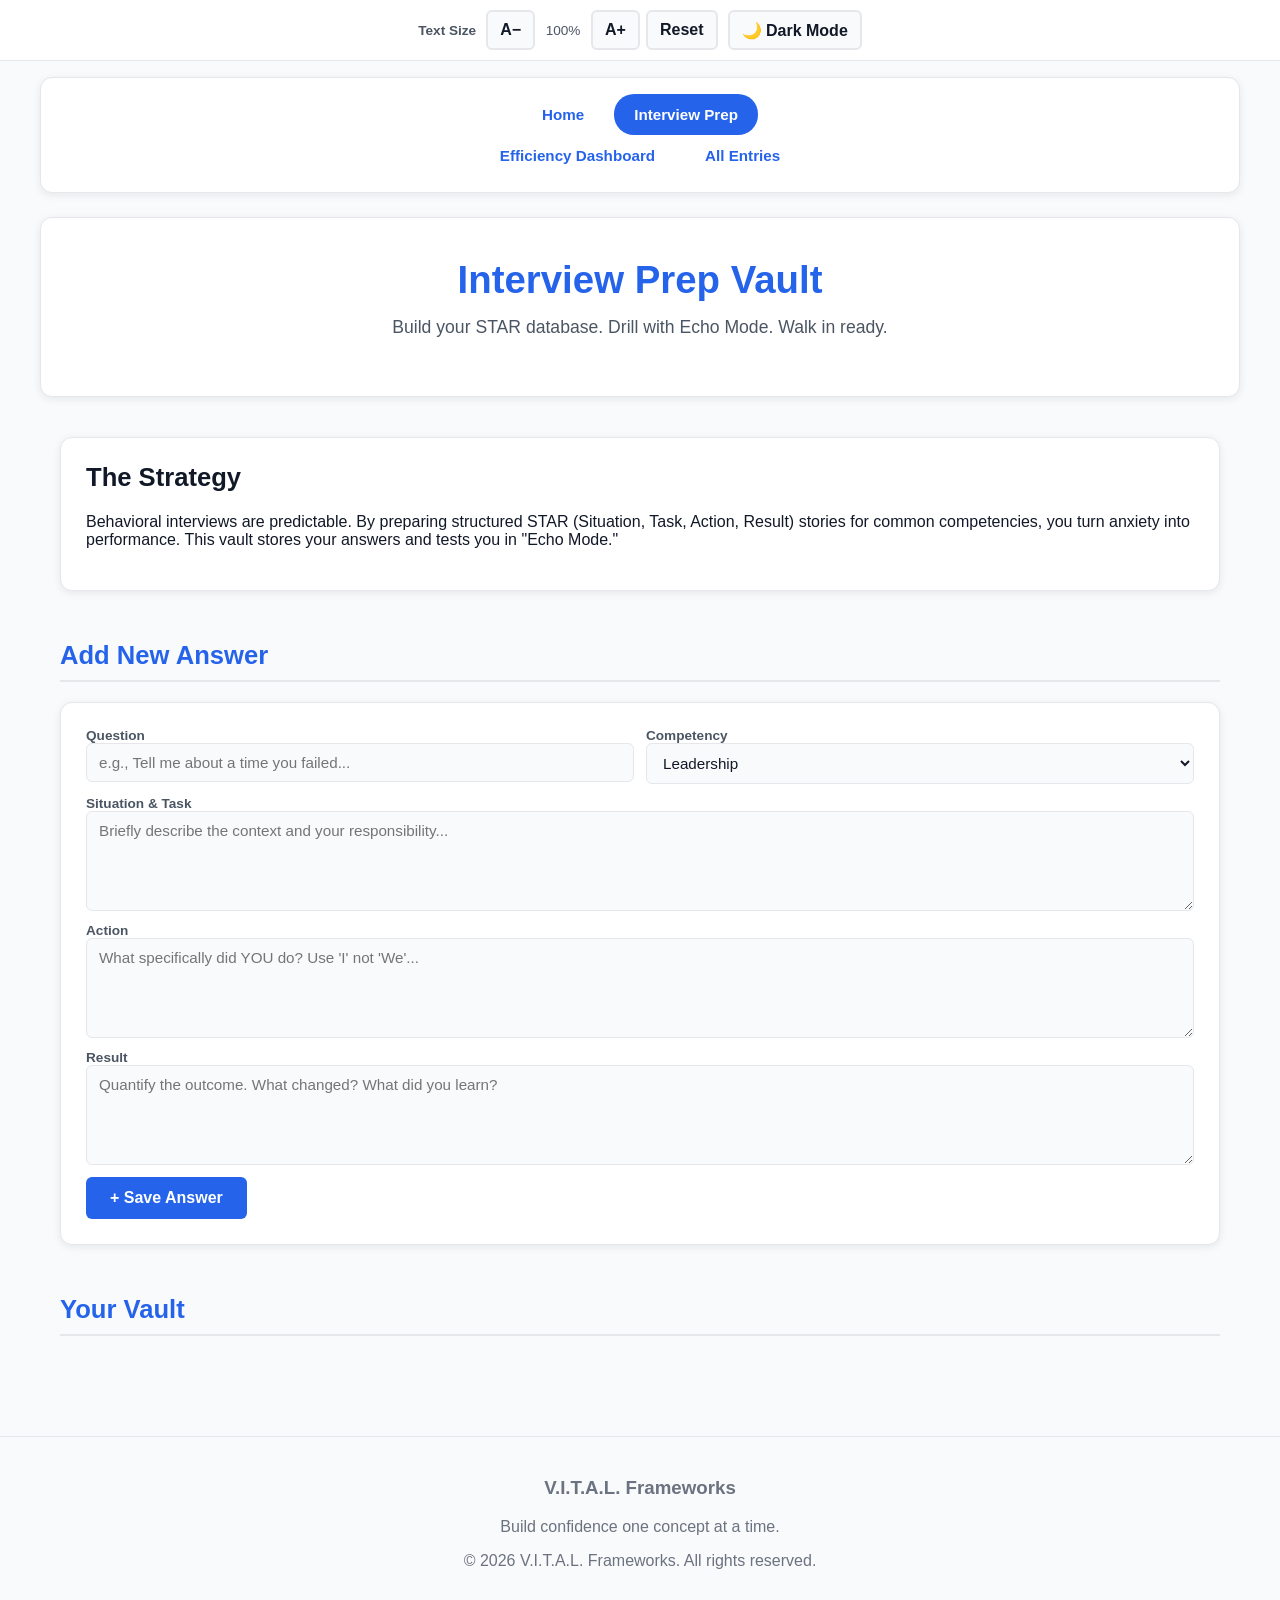
==== commit 794807e6: "Enhance styling for answer cards and modals Added CSS styles for answer cards and modal functionalit" ====
--- a/interview-prep.html
+++ b/interview-prep.html
@@ -6,6 +6,78 @@
 <title>Interview Prep Vault | V.I.T.A.L. Frameworks</title>
 <meta name="description" content="Master behavioral interviews with STAR method tracking, competency tagging, and Echo Mode practice drills.">
 <link rel="stylesheet" href="styles.css">
+<style>
+/* ===== Answer Card Grid ===== */
+.answer-grid {
+    display: grid; grid-template-columns: repeat(auto-fill, minmax(300px, 1fr)); gap: 20px;
+}
+.answer-card {
+    background: var(--bg-card); border: 1px solid var(--border); border-radius: 12px;
+    padding: 20px; box-shadow: 0 2px 8px var(--shadow);
+    display: flex; flex-direction: column;
+}
+.answer-card h3 { margin-top: 0; color: var(--primary); font-size: calc(1.1rem * var(--font-scale)); }
+.tag-badge {
+    display: inline-block; padding: 2px 8px; border-radius: 12px; font-size: .75rem;
+    font-weight: 700; text-transform: uppercase; margin-bottom: 8px;
+}
+.tag-leadership { background: rgba(37, 99, 235, .12); color: var(--primary); }
+.tag-conflict   { background: rgba(220, 38, 38, .12); color: var(--danger); }
+.tag-failure    { background: rgba(217, 119, 6, .12); color: var(--warning); }
+.tag-success    { background: rgba(5, 150, 105, .12); color: var(--success); }
+.tag-other      { background: rgba(107, 114, 128, .12); color: var(--footer-text); }
+
+.star-section { margin-bottom: 10px; }
+.star-label {
+    font-size: .75rem; font-weight: 700; color: var(--text-muted);
+    text-transform: uppercase; display: block; margin-bottom: 2px;
+}
+.star-text { font-size: calc(.9rem * var(--font-scale)); line-height: 1.5; color: var(--text-main); }
+
+.card-actions { margin-top: auto; padding-top: 15px; display: flex; gap: 8px; }
+.practice-btn {
+    flex: 1; padding: 8px; background: var(--info); color: #fff; border: none;
+    border-radius: 4px; cursor: pointer; font-weight: 600; font-size: .9rem;
+}
+.practice-btn:hover { opacity: .9; }
+.delete-btn {
+    padding: 8px 12px; background: transparent; border: 1px solid var(--danger);
+    color: var(--danger); border-radius: 4px; cursor: pointer; font-weight: 600; font-size: .9rem;
+}
+.delete-btn:hover { background: rgba(220, 38, 38, .1); }
+
+/* ===== Echo Mode Modal ===== */
+.modal-overlay {
+    position: fixed; top: 0; left: 0; width: 100%; height: 100%;
+    background: rgba(0, 0, 0, .8); z-index: 2000;
+    display: none; align-items: center; justify-content: center; padding: 20px;
+}
+.modal-overlay.active { display: flex; }
+.modal-content {
+    background: var(--bg-card); border-radius: 12px; padding: 40px; max-width: 600px;
+    width: 100%; text-align: center; position: relative;
+    box-shadow: 0 10px 25px rgba(0, 0, 0, .2);
+}
+.modal-question {
+    font-size: calc(1.5rem * var(--font-scale)); font-weight: 700;
+    margin-bottom: 20px; color: var(--primary);
+}
+.modal-hint {
+    font-size: calc(1rem * var(--font-scale)); color: var(--text-muted); margin-bottom: 30px;
+}
+.reveal-btn {
+    padding: 12px 30px; background: var(--success); color: #fff; border: none;
+    border-radius: 6px; font-size: 1.1rem; font-weight: 700; cursor: pointer;
+}
+.reveal-btn:hover { opacity: .9; }
+.close-modal {
+    position: absolute; top: 15px; right: 20px; background: none; border: none;
+    font-size: 1.5rem; cursor: pointer; color: var(--text-muted);
+}
+.close-modal:hover { color: var(--text-main); }
+
+.form-row textarea { min-height: 100px; resize: vertical; }
+</style>
 </head>
 <body>
 
@@ -73,6 +145,7 @@
 
 </main>
 
+<!-- Practice Modal -->
 <div class="modal-overlay" id="practice-modal">
     <div class="modal-content">
         <button class="close-modal" id="close-modal">&times;</button>
--- a/styles.css
+++ b/styles.css
@@ -1,25 +1,303 @@
-.site-nav{
-    max-width:1200px;margin:16px auto 0;padding:16px 20px;background:var(--bg-card);
-    border:1px solid var(--border);border-radius:12px;box-shadow:0 2px 8px var(--shadow);
-}
-.site-nav ul{
-    list-style:none;margin:0;padding:0;
-    display:flex;flex-wrap:wrap;gap:10px;justify-content:center;align-items:center;
-}
-.site-nav li{display:inline-block;}
-.site-nav a{
-    display:inline-block;padding:10px 18px;text-decoration:none;color:var(--primary);
-    font-weight:600;border-radius:20px;font-size:calc(.95rem * var(--font-scale));
-    border:2px solid transparent;transition:background .2s,color .2s,border-color .2s;
-    white-space:nowrap;
-}
-.site-nav a:hover,.site-nav a:focus-visible{
-    background:var(--primary);color:#fff;outline:none;
-}
-.site-nav a[aria-current="page"]{
-    background:var(--primary);color:#fff;
-}
-/* Separator between nav rows */
-.site-nav .nav-separator{
-    width:100%;height:0;content:"";display:block;
-}
+:root {
+    --primary: #2563eb;
+    --secondary: #1d4ed8;
+    --success: #059669;
+    --warning: #d97706;
+    --danger: #dc2626;
+    --info: #0891b2;
+    --light: #f8fafc;
+    --border: #e5e7eb;
+    --bg-body: #f9fafb;
+    --bg-card: #ffffff;
+    --text-main: #111827;
+    --text-muted: #4b5563;
+    --footer-text: #6b7280;
+    --shadow: rgba(0, 0, 0, .08);
+    --font-scale: 1;
+}
+
+[data-theme="dark"] {
+    --primary: #58a6ff;
+    --secondary: #79b8ff;
+    --success: #3fb950;
+    --warning: #d29922;
+    --danger: #f85149;
+    --info: #22d3ee;
+    --light: #161b22;
+    --border: #30363d;
+    --bg-body: #0d1117;
+    --bg-card: #161b22;
+    --text-main: #f0f6fc;
+    --text-muted: #8b949e;
+    --footer-text: #8b949e;
+    --shadow: rgba(0, 0, 0, .4);
+}
+
+* { box-sizing: border-box; }
+
+body {
+    margin: 0;
+    font-family: 'Segoe UI', Arial, sans-serif;
+    background: var(--bg-body);
+    color: var(--text-main);
+    transition: background .3s, color .3s;
+}
+
+.skip-link {
+    position: absolute; top: -60px; left: 0; background: var(--primary); color: #fff;
+    padding: 10px 16px; z-index: 1000; text-decoration: none; border-radius: 0 0 8px 0;
+    transition: top .2s;
+}
+.skip-link:focus { top: 0; }
+
+.sr-only {
+    position: absolute; width: 1px; height: 1px; padding: 0; margin: -1px; overflow: hidden;
+    clip: rect(0, 0, 0, 0); white-space: nowrap; border: 0;
+}
+
+/* ===== Accessibility Toolbar ===== */
+.a11y-bar {
+    display: flex; flex-wrap: wrap; align-items: center; justify-content: center; gap: 10px;
+    background: var(--bg-card); border-bottom: 1px solid var(--border); padding: 10px 16px;
+    position: sticky; top: 0; z-index: 900;
+}
+.a11y-group { display: flex; align-items: center; gap: 6px; }
+.a11y-label { font-size: .85rem; font-weight: 600; color: var(--text-muted); margin-right: 4px; }
+.a11y-btn {
+    min-width: 40px; min-height: 40px; padding: 8px 12px; font-size: 1rem; font-weight: 600;
+    border: 2px solid var(--border); border-radius: 6px; background: var(--bg-body);
+    color: var(--text-main); cursor: pointer; transition: background .2s, border-color .2s;
+}
+.a11y-btn:hover { border-color: var(--primary); }
+.a11y-btn:focus-visible { outline: 3px solid var(--primary); outline-offset: 2px; }
+.a11y-btn[aria-pressed="true"] { background: var(--primary); color: #fff; border-color: var(--primary); }
+.a11y-btn:disabled { opacity: .45; cursor: not-allowed; }
+#font-level-display { font-size: .85rem; color: var(--text-muted); min-width: 44px; text-align: center; }
+
+/* ===== Navigation (two-row pill layout) ===== */
+.site-nav {
+    max-width: 1200px; margin: 16px auto 0; padding: 16px 20px; background: var(--bg-card);
+    border: 1px solid var(--border); border-radius: 12px; box-shadow: 0 2px 8px var(--shadow);
+}
+.site-nav ul {
+    list-style: none; margin: 0; padding: 0;
+    display: flex; flex-wrap: wrap; gap: 10px; justify-content: center; align-items: center;
+}
+.site-nav li { display: inline-block; }
+.site-nav a {
+    display: inline-block; padding: 10px 18px; text-decoration: none; color: var(--primary);
+    font-weight: 600; border-radius: 20px; font-size: calc(.95rem * var(--font-scale));
+    border: 2px solid transparent; transition: background .2s, color .2s, border-color .2s;
+    white-space: nowrap;
+}
+.site-nav a:hover,
+.site-nav a:focus-visible {
+    background: var(--primary); color: #fff; outline: none;
+}
+.site-nav a[aria-current="page"] {
+    background: var(--primary); color: #fff;
+}
+.site-nav .nav-separator {
+    width: 100%; height: 0; display: block;
+}
+
+/* ===== Hero ===== */
+.hero {
+    max-width: 1200px; margin: 24px auto 0; padding: 40px 25px; background: var(--bg-card);
+    border: 1px solid var(--border); border-radius: 12px; box-shadow: 0 2px 8px var(--shadow);
+    text-align: center;
+}
+.hero h1 { margin: 0; font-size: calc(2.4rem * var(--font-scale)); color: var(--primary); }
+.hero p { font-size: calc(1.1rem * var(--font-scale)); color: var(--text-muted); margin-top: 15px; }
+
+/* ===== Main Container ===== */
+.container { max-width: 1200px; margin: auto; padding: 40px 20px; }
+
+/* ===== Progress Box ===== */
+.progress-box {
+    background: var(--bg-card); padding: 25px; border-radius: 12px; margin-bottom: 40px;
+    box-shadow: 0 2px 8px var(--shadow); border: 1px solid var(--border);
+}
+.progress-box h2 { margin-top: 0; font-size: calc(1.6rem * var(--font-scale)); }
+.progress-box p, .progress-box li { font-size: calc(1rem * var(--font-scale)); }
+
+/* ===== Section Headings ===== */
+.section-heading {
+    font-size: calc(1.6rem * var(--font-scale)); color: var(--primary);
+    margin: 50px 0 20px; padding-bottom: 10px; border-bottom: 2px solid var(--border);
+}
+.section-intro {
+    color: var(--text-muted); font-size: calc(1rem * var(--font-scale)); margin: -10px 0 25px;
+}
+
+/* ===== Add Form ===== */
+.add-form {
+    background: var(--bg-card); border: 1px solid var(--border); border-radius: 12px;
+    padding: 25px; margin-bottom: 30px; box-shadow: 0 2px 8px var(--shadow);
+}
+.add-form h2 { margin-top: 0; font-size: calc(1.4rem * var(--font-scale)); color: var(--primary); }
+.form-row { display: flex; flex-wrap: wrap; gap: 12px; margin-bottom: 12px; }
+.form-row label {
+    display: flex; flex-direction: column; font-size: calc(.85rem * var(--font-scale));
+    font-weight: 600; color: var(--text-muted); flex: 1; min-width: 150px;
+}
+.form-row input,
+.form-row select,
+.form-row textarea {
+    padding: 10px 12px; font-size: calc(.95rem * var(--font-scale));
+    border: 1px solid var(--border); border-radius: 6px;
+    background: var(--bg-body); color: var(--text-main); font-family: inherit;
+}
+.form-row textarea { min-height: 80px; resize: vertical; }
+.form-row input:focus,
+.form-row select:focus,
+.form-row textarea:focus {
+    outline: none; border-color: var(--primary);
+    box-shadow: 0 0 0 3px rgba(37, 99, 235, .2);
+}
+.add-btn, .export-btn, .import-btn {
+    padding: 12px 24px; border: none; border-radius: 6px;
+    font-size: calc(1rem * var(--font-scale)); font-weight: 700; cursor: pointer;
+    transition: background .2s;
+}
+.add-btn { background: var(--primary); color: #fff; }
+.add-btn:hover { background: var(--secondary); }
+.export-btn { background: var(--success); color: #fff; }
+.export-btn:hover { background: #047857; }
+.import-btn { background: var(--warning); color: #fff; }
+.import-btn:hover { background: #b45309; }
+.form-actions { display: flex; gap: 12px; margin-top: 8px; flex-wrap: wrap; }
+
+/* ===== Stats ===== */
+.stats-row { display: grid; grid-template-columns: repeat(auto-fit, minmax(200px, 1fr)); gap: 20px; margin-bottom: 30px; }
+.stat-card {
+    background: var(--bg-card); border: 1px solid var(--border); border-radius: 12px;
+    padding: 24px; text-align: center; box-shadow: 0 2px 8px var(--shadow);
+}
+.stat-card .stat-value { font-size: calc(2rem * var(--font-scale)); font-weight: 800; color: var(--primary); margin: 0; }
+.stat-card .stat-label { font-size: calc(.9rem * var(--font-scale)); color: var(--text-muted); margin-top: 4px; }
+.stat-card.green .stat-value { color: var(--success); }
+.stat-card.orange .stat-value { color: var(--warning); }
+.stat-card.red .stat-value { color: var(--danger); }
+.stat-card.blue .stat-value { color: var(--info); }
+
+/* ===== Pipeline ===== */
+.pipeline { display: flex; gap: 0; margin-bottom: 30px; border-radius: 12px; overflow: hidden; border: 1px solid var(--border); }
+.pipeline-segment {
+    flex: 1; padding: 20px; text-align: center; background: var(--bg-card);
+    border-right: 1px solid var(--border); font-size: calc(.95rem * var(--font-scale));
+    font-weight: 600; color: var(--text-muted);
+}
+.pipeline-segment:last-child { border-right: none; }
+.pipeline-segment .p-count {
+    font-size: calc(1.8rem * var(--font-scale)); font-weight: 800; display: block; margin-bottom: 4px;
+}
+.pipeline-segment.applications .p-count { color: var(--primary); }
+.pipeline-segment.screening .p-count { color: var(--info); }
+.pipeline-segment.interview .p-count { color: var(--warning); }
+.pipeline-segment.offer .p-count { color: var(--success); }
+.pipeline-segment.rejected .p-count { color: var(--danger); }
+.pipeline-segment.accepted .p-count { color: var(--success); }
+
+/* ===== Table ===== */
+.table-wrap {
+    overflow-x: auto; background: var(--bg-card); border: 1px solid var(--border);
+    border-radius: 12px; box-shadow: 0 2px 8px var(--shadow);
+}
+table { width: 100%; border-collapse: collapse; font-size: calc(.9rem * var(--font-scale)); }
+thead { background: var(--bg-body); }
+th {
+    text-align: left; padding: 14px 16px; font-weight: 700; color: var(--text-muted);
+    border-bottom: 2px solid var(--border); white-space: nowrap;
+}
+td { padding: 12px 16px; border-bottom: 1px solid var(--border); color: var(--text-main); }
+tbody tr:hover { background: var(--bg-body); }
+tbody tr:last-child td { border-bottom: none; }
+.status-badge {
+    display: inline-block; padding: 4px 10px; border-radius: 20px; font-size: .8rem;
+    font-weight: 700; text-transform: uppercase;
+}
+.status-badge.application { background: rgba(37, 99, 235, .12); color: var(--primary); }
+.status-badge.screening { background: rgba(8, 145, 178, .12); color: var(--info); }
+.status-badge.interview { background: rgba(217, 119, 6, .12); color: var(--warning); }
+.status-badge.offer { background: rgba(5, 150, 105, .12); color: var(--success); }
+.status-badge.rejected { background: rgba(220, 38, 38, .12); color: var(--danger); }
+.status-badge.accepted { background: rgba(5, 150, 105, .2); color: var(--success); }
+.delete-btn {
+    background: none; border: none; color: var(--danger); cursor: pointer;
+    font-size: 1.1rem; padding: 4px 8px; border-radius: 4px; transition: background .2s;
+}
+.delete-btn:hover { background: rgba(220, 38, 38, .1); }
+.empty-state { text-align: center; padding: 40px; color: var(--text-muted); font-size: calc(1rem * var(--font-scale)); }
+
+/* ===== Filter Bar ===== */
+.filter-bar { display: flex; flex-wrap: wrap; gap: 8px; margin-bottom: 16px; align-items: center; }
+.filter-btn {
+    padding: 6px 14px; border: 1px solid var(--border); border-radius: 20px;
+    background: var(--bg-card); color: var(--text-muted);
+    font-size: calc(.85rem * var(--font-scale)); font-weight: 600;
+    cursor: pointer; transition: all .2s;
+}
+.filter-btn:hover, .filter-btn.active { background: var(--primary); color: #fff; border-color: var(--primary); }
+
+/* ===== Supporting Pages Tags ===== */
+.support-tag {
+    display: inline-block; padding: 2px 8px; border-radius: 8px;
+    font-size: .7rem; font-weight: 600; margin: 2px;
+    background: rgba(107, 114, 128, .1); color: var(--text-muted);
+}
+.support-tag.high { background: rgba(5, 150, 105, .12); color: var(--success); }
+.support-tag.medium { background: rgba(217, 119, 6, .12); color: var(--warning); }
+.support-tag.low { background: rgba(220, 38, 38, .12); color: var(--danger); }
+
+/* ===== Efficiency Dashboard ===== */
+.efficiency-section {
+    display: grid; grid-template-columns: repeat(auto-fit, minmax(350px, 1fr));
+    gap: 20px; margin-top: 20px;
+}
+.eff-card {
+    background: var(--bg-card); border: 1px solid var(--border);
+    border-radius: 12px; padding: 20px; box-shadow: 0 2px 8px var(--shadow);
+}
+.eff-card h3 {
+    margin-top: 0; font-size: calc(1.1rem * var(--font-scale));
+    color: var(--primary); border-bottom: 1px solid var(--border);
+    padding-bottom: 8px;
+}
+.eff-table { width: 100%; font-size: calc(.85rem * var(--font-scale)); }
+.eff-table th {
+    text-align: left; padding: 6px 8px; color: var(--text-muted);
+    font-weight: 600; border-bottom: 1px solid var(--border);
+}
+.eff-table td { padding: 6px 8px; border-bottom: 1px solid var(--border); }
+.eff-table tr:last-child td { border-bottom: none; }
+.eff-table .rank-1 { color: var(--success); font-weight: 700; }
+.eff-table .rank-2 { color: var(--warning); font-weight: 600; }
+.eff-table .rank-3 { color: var(--info); }
+.eff-table .bar-cell { width: 60px; }
+.eff-bar {
+    height: 8px; border-radius: 4px; background: var(--border);
+    display: inline-block; vertical-align: middle; margin-left: 8px;
+}
+.eff-bar-fill {
+    height: 100%; border-radius: 4px; display: inline-block;
+}
+.eff-bar-fill.high { background: var(--success); }
+.eff-bar-fill.medium { background: var(--warning); }
+.eff-bar-fill.low { background: var(--danger); }
+
+/* ===== Footer ===== */
+footer {
+    text-align: center; padding: 40px; color: var(--footer-text);
+    border-top: 1px solid var(--border); margin-top: 40px;
+}
+footer h3 { margin-top: 0; }
+.copyright { margin-top: 0; }
+
+/* ===== Responsive / Print ===== */
+@media (prefers-reduced-motion: reduce) {
+    * { transition: none !important; animation: none !important; }
+}
+@media print {
+    .a11y-bar, .site-nav, .add-form, .card-actions, .filter-bar, .form-actions, .delete-btn { display: none; }
+}
